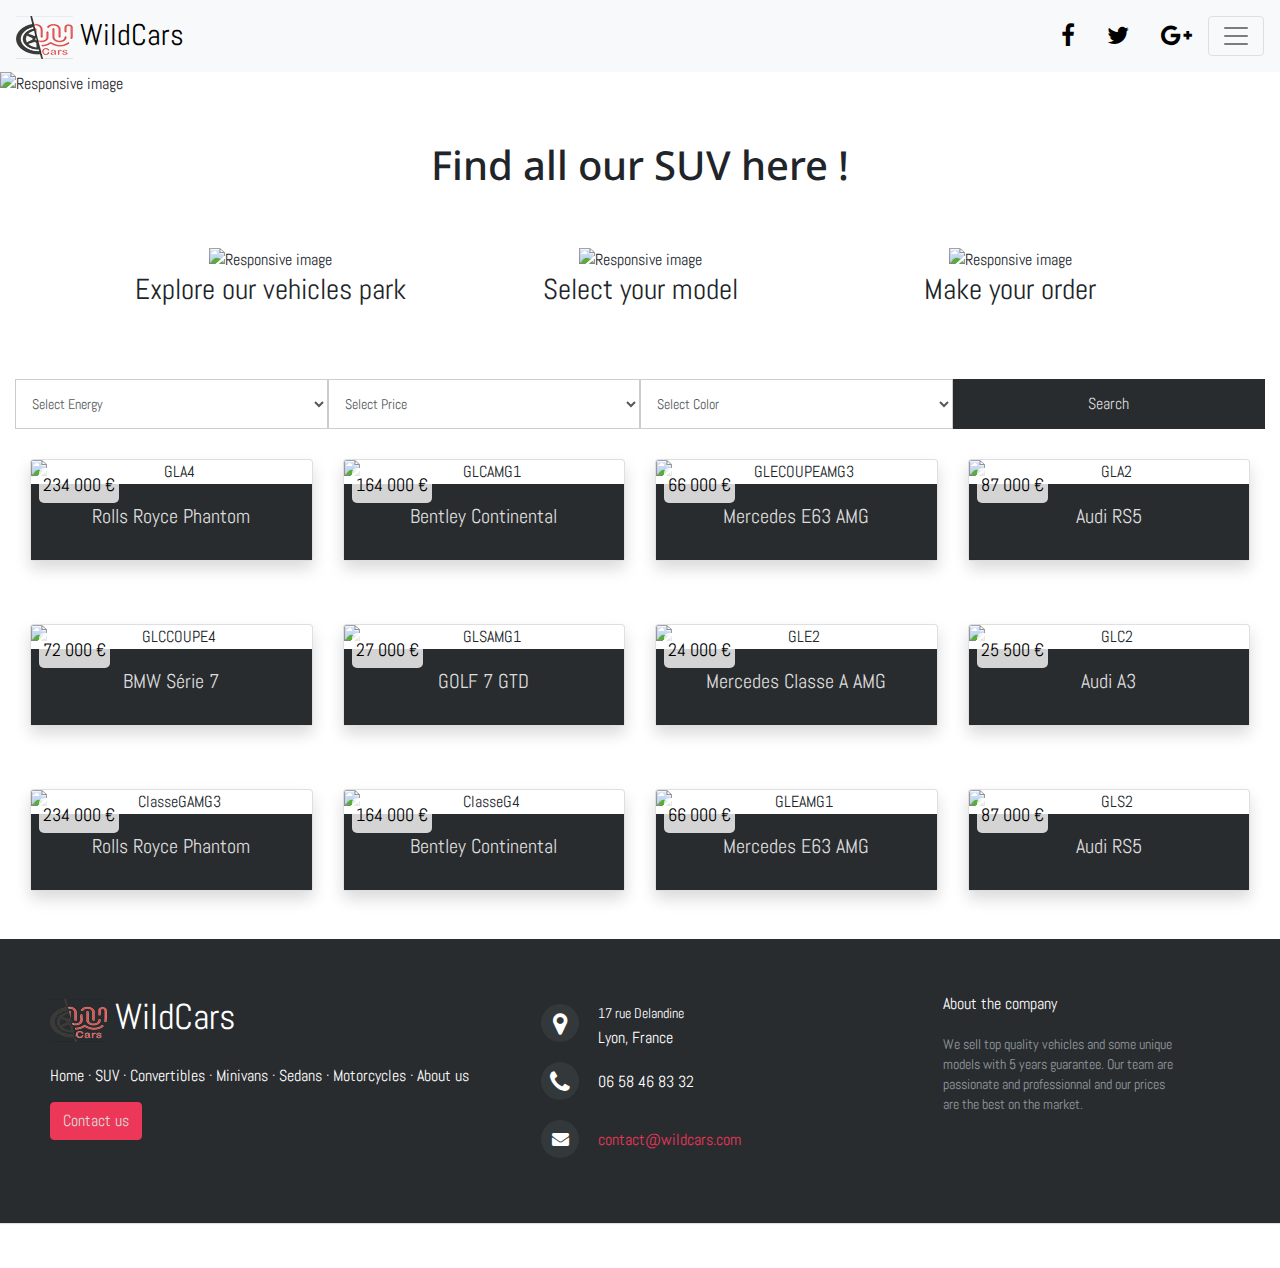
==== categorie1.html @ 67718047 "ajout du javascript responsive" ====
<!doctype html>
<html lang="en">

<head>
  <!-- Required meta tags -->
  <meta charset="utf-8">
  <meta name="viewport" content="width=device-width, initial-scale=1, shrink-to-fit=no">
  <!-- Bootstrap CSS -->
  <link rel="stylesheet" href="https://stackpath.bootstrapcdn.com/bootstrap/4.3.1/css/bootstrap.min.css"
    integrity="sha384-ggOyR0iXCbMQv3Xipma34MD+dH/1fQ784/j6cY/iJTQUOhcWr7x9JvoRxT2MZw1T" crossorigin="anonymous">
  <link href="https://fonts.googleapis.com/css?family=Abel" rel="stylesheet">
  <link href="https://fonts.googleapis.com/css?family=Noto+Sans" rel="stylesheet">
  <link rel="stylesheet" href="https://fonts.googleapis.com/icon?family=Material+Icons">
  <link rel="stylesheet" href="https://maxcdn.bootstrapcdn.com/font-awesome/4.7.0/css/font-awesome.min.css">
  <link href="categorie.css" rel="stylesheet" type="text/css">
  <title>WildCars - SUV</title>
</head>

<body>

  <header>
    <nav class="navbar navbar-light bg-light navbar-expand-xxl">
      <a class="navbar-brand" href="index.html"><img src="medias/images/Logo.png"> WildCars</a>
      <ul class="nav navbar-right ml-auto">
        <li class="nav-item"><a href="#" class="nav-link"><i class="fa fa-facebook"></i></a></li>
        <li class="nav-item"><a href="#" class="nav-link"><i class="fa fa-twitter"></i></a></li>
        <li class="nav-item"><a href="#" class="nav-link"><i class="fa fa-google-plus"></i></a></li>
      </ul>
      <button class="navbar-toggler" type="button" data-toggle="collapse"
      data-target="#navbarSupportedContent" aria-controls="navbarSupportedContent" aria-expanded="false"
      aria-label="Toggle navigation">
      <span class="navbar-toggler-icon"></span>
    </button>
    <div class="collapse navbar-collapse" id="navbarSupportedContent">
      <ul class="navbar-nav mr-auto">
        <li class="nav-item">
          <a class="nav-link" href="categorie1.html">SUV</a>
        </li>
        <li class="nav-item">
          <a class="nav-link" href="categorie2.html">Convertibles</a>
        </li>
        <li class="nav-item">
          <a class="nav-link" href="categorie3.html">Minivans</a>
        </li>
        <li class="nav-item">
          <a class="nav-link" href="categorie4.html">Sedans</a>
        </li>
        <li class="nav-item">
          <a class="nav-link" href="categorie5.html">Motorcycles</a>
        </li>
        <li class="nav-item">
          <a class="nav-link" href="index.html#aboutus">About us</a>
        </li>
      </ul>
    </div>
  </nav>
    <div class="banniere d-flex justify-content-start align-items-start">
      <img src="medias/images/HeaderCat1_img.jpg" class="img-fluid" alt="Responsive image">
      <div class="banniere-caption text-left">
        <h5>
          SUV
        </h5>
        <p>
          Trail Freely
        </p>
      </div>
    </div>
  </header>



      <!--Icone barre -->
  <section class="product-list">
    <div class="container-fluid">
      <div class="container">
        <div class="row d-flex justify-content-center align-items-center">
          <div class="h1 icon-title text-center">Find all our SUV here !</div>
        </div>
        <div class="row icon">
          <div class="col-sm-4 col-md-4 text-center">
            <img src="medias/images/icon_garage.png" class="img-fluid icon-img" alt="Responsive image">
            <div class="h5">Explore our vehicles park</div>
          </div>
          <div class="col-sm-4 col-md-4 text-center">
            <img src="medias/images/icon_search.png" class="img-fluid icon-img" alt="Responsive image">
            <div class="h5">Select your model</div>
          </div>
          <div class="col-sm-4 col-md-4 text-center">
            <img src="medias/images/icon_pay.png" class="img-fluid icon-img" alt="Responsive image">
            <div class="h5">Make your order</div>
          </div>
        </div>
      </div>


      <!--Barre de recherche -->
      <section class="search-sec">
        <div class="container-fluid">
          <form action="#" method="post" novalidate="novalidate">
            <div class="row">
              <div class="col-lg-12">
                <div class="row">
                  <div class="col-lg-3 col-md-3 col-sm-12 p-0">
                    <select class="form-control search-slt" id="exampleFormControlSelect1">
                      <option>Select Energy</option>
                      <option>Gazole</option>
                      <option>Gasoline</option>
                      <option>Hybrid</option>
                    </select>
                  </div>
                  <div class="col-lg-3 col-md-3 col-sm-12 p-0">
                    <select class="form-control search-slt" id="exampleFormControlSelect1">
                      <option>Select Price</option>
                      <option>0 to 5 000 €</option>
                      <option>5 001 to 10 000 €</option>
                      <option>10 001 to 20 000 €</option>
                      <option>20 001 to 50 000 €</option>
                      <option>> 50 001 €</option>
                    </select>
                  </div>
                  <div class="col-lg-3 col-md-3 col-sm-12 p-0">
                    <select class="form-control search-slt" id="exampleFormControlSelect1">
                      <option>Select Color</option>
                      <option>Black</option>
                      <option>White</option>
                      <option>Red</option>
                      <option>Green</option>
                      <option>Blue</option>
                      <option>Gray</option>
                    </select>
                  </div>
                  <div class="col-lg-3 col-md-3 col-sm-12 p-0">
                    <button type="button" class="btn btn-primary wrn-btn">Search</button>
                  </div>
                </div>
              </div>
            </div>
          </form>
        </div>
      </section>
      <!--première ligne de produit -->
      <div class="row d-flex justify-content-center align-items-center">
        <div class="card-deck col-sm-12">
          <!-- CARD + modal --------------------------------------------------------------------------------------------------------------------------------->
          <div class="card text-center shadow mb-5 bg-white rounded">
            <img src="medias/images/GLA4.jpg" data-toggle="modal" data-target="#GLA4"
              class="card-img-top" alt="GLA4">
            <div class="modal fade" id="GLA4" tabindex="-1" role="dialog"
              aria-labelledby="exampleModalLongTitle" aria-hidden="true">
              <div class="modal-dialog modal-lg" role="document">
                <div class="modal-content">
                  <div class="modal-header">
                    <h5 class="modal-title justify-content-center" id="GLA4">
                      Rolls Royce Phantom caracteristics
                    </h5>
                    <button type="button" class="close" data-dismiss="modal"
                      aria-label="Close"><span aria-hidden="true">&times;</span></button>
                  </div>
                  <div class="modal-body">
                    <div class="container-fluid">
                      <div class="row">
                        <div class="col-sm-12 col-md-6">
                          <img src="medias/images/GLA4.jpg" data-toggle="modal"
                            data-target="#GLA4" class="card-img-top"
                            alt="GLA4">
                        </div>
                        <div class="col-sm-12 col-md-6">
                          <ul class="list-group list-group-flush">
                            <li class="list-group-item">Energy: Gazole</li>
                            <li class="list-group-item">HP: 112 / 82 kW
                            </li>
                            <li class="list-group-item">Tax rating: 6</li>
                            <li class="list-group-item">Fuel consumption combined: 61.5 mpg
                            </li>
                            <li class="list-group-item">Transmission: Manual</li>
                            <li class="list-group-item">Price: 20 000 €</li>
                          </ul>
                        </div>
                      </div>
                    </div>
                  </div>
                  <div class="modal-footer">
                    <button type="button" class="btn btn-primary addcart"
                      data-dismiss="modal">Add to cart</button>
                      <button type="button" class="btn btn-primary"
                      data-dismiss="modal">Close</button>
                  </div>
                </div>
              </div>
            </div>

            <p class="prix">
              234 000 €
            </p>
            <div class="card-body">
              <div class="card-body">
                <h5 class="card-title">
                  Rolls Royce Phantom
                </h5>
              </div>
            </div>
          </div>
          <!-- CARD + modal --------------------------------------------------------------------------------------------------------------------------------->
          <div class="card text-center shadow mb-5 bg-white rounded">
              <img src="medias/images/GLCAMG1.jpg" data-toggle="modal" data-target="#GLCAMG1"
                class="card-img-top" alt="GLCAMG1">
              <div class="modal fade" id="GLCAMG1" tabindex="-1" role="dialog"
                aria-labelledby="exampleModalLongTitle" aria-hidden="true">
                <div class="modal-dialog modal-lg" role="document">
                  <div class="modal-content">
                    <div class="modal-header">
                      <h5 class="modal-title justify-content-center" id="GLCAMG1">
                        Bentley Continental  caracteristics
                      </h5>
                      <button type="button" class="close" data-dismiss="modal"
                        aria-label="Close"><span aria-hidden="true">&times;</span></button>
                    </div>
                    <div class="modal-body">
                      <div class="container-fluid">
                        <div class="row">
                          <div class="col-sm-12 col-md-6">
                            <img src="medias/images/GLCAMG1.jpg" data-toggle="modal"
                              data-target="#GLCAMG1" class="card-img-top"
                              alt="GLCAMG1">
                          </div>
                          <div class="col-sm-12 col-md-6">
                            <ul class="list-group list-group-flush">
                              <li class="list-group-item">Energy: Gazole</li>
                              <li class="list-group-item">HP: 112 / 82 kW
                              </li>
                              <li class="list-group-item">Tax rating: 6</li>
                              <li class="list-group-item">Fuel consumption combined: 61.5 mpg
                              </li>
                              <li class="list-group-item">Transmission: Manual</li>
                              <li class="list-group-item">Price: 20 000 €</li>
                            </ul>
                          </div>
                        </div>
                      </div>
                    </div>
                    <div class="modal-footer">
                        <button type="button" class="btn btn-primary addcart"
                        data-dismiss="modal">Add to cart</button>
                      <button type="button" class="btn btn-primary"
                        data-dismiss="modal">Close</button>
                    </div>
                  </div>
                </div>
              </div>

              <p class="prix">
                164 000 €
              </p>
              <div class="card-body">
                <div class="card-body">
                  <h5 class="card-title">
                    Bentley Continental
                  </h5>
                </div>
              </div>
            </div>
          <!-- CARD + modal --------------------------------------------------------------------------------------------------------------------------------->
          <div class="card text-center shadow mb-5 bg-white rounded">
              <img src="medias/images/GLECOUPEAMG3.jpg" data-toggle="modal" data-target="#GLECOUPEAMG3"
                class="card-img-top" alt="GLECOUPEAMG3">
              <div class="modal fade" id="GLECOUPEAMG3" tabindex="-1" role="dialog"
                aria-labelledby="exampleModalLongTitle" aria-hidden="true">
                <div class="modal-dialog modal-lg" role="document">
                  <div class="modal-content">
                    <div class="modal-header">
                      <h5 class="modal-title justify-content-center" id="GLECOUPEAMG3">
                        Mercedes E63 AMG caracteristics
                      </h5>
                      <button type="button" class="close" data-dismiss="modal"
                        aria-label="Close"><span aria-hidden="true">&times;</span></button>
                    </div>
                    <div class="modal-body">
                      <div class="container-fluid">
                        <div class="row">
                          <div class="col-sm-12 col-md-6">
                            <img src="medias/images/3mercedes.jpg" data-toggle="modal"
                              data-target="#GLECOUPEAMG3" class="card-img-top"
                              alt="GLECOUPEAMG3">
                          </div>
                          <div class="col-sm-12 col-md-6">
                            <ul class="list-group list-group-flush">
                              <li class="list-group-item">Energy: Gazole</li>
                              <li class="list-group-item">HP: 112 / 82 kW
                              </li>
                              <li class="list-group-item">Tax rating: 6</li>
                              <li class="list-group-item">Fuel consumption combined: 61.5 mpg
                              </li>
                              <li class="list-group-item">Transmission: Manual</li>
                              <li class="list-group-item">Price: 20 000 €</li>
                            </ul>
                          </div>
                        </div>
                      </div>
                    </div>
                    <div class="modal-footer">
                      <button type="button" class="btn btn-primary addcart"
                        data-dismiss="modal">Add to cart</button>
                      <button type="button" class="btn btn-primary"
                        data-dismiss="modal">Close</button>
                    </div>
                  </div>
                </div>
              </div>

              <p class="prix">
                66 000 €
              </p>
              <div class="card-body">
                <div class="card-body">
                  <h5 class="card-title">
                    Mercedes E63 AMG
                  </h5>
                </div>
              </div>
            </div>
          <!-- CARD + modal --------------------------------------------------------------------------------------------------------------------------------->
          <div class="card text-center shadow mb-5 bg-white rounded">
              <img src="medias/images/GLA2.jpg" data-toggle="modal" data-target="#GLA2"
                class="card-img-top" alt="GLA2">
              <div class="modal fade" id="GLA2" tabindex="-1" role="dialog"
                aria-labelledby="exampleModalLongTitle" aria-hidden="true">
                <div class="modal-dialog modal-lg" role="document">
                  <div class="modal-content">
                    <div class="modal-header">
                      <h5 class="modal-title justify-content-center" id="GLA2">
                       Audi RS5 caracteristics
                      </h5>
                      <button type="button" class="close" data-dismiss="modal"
                        aria-label="Close"><span aria-hidden="true">&times;</span></button>
                    </div>
                    <div class="modal-body">
                      <div class="container-fluid">
                        <div class="row">
                          <div class="col-sm-12 col-md-6">
                            <img src="medias/images/4audi.jpg" data-toggle="modal"
                              data-target="#GLA2" class="card-img-top"
                              alt="GLA2">
                          </div>
                          <div class="col-sm-12 col-md-6">
                            <ul class="list-group list-group-flush">
                              <li class="list-group-item">Energy: Gazole</li>
                              <li class="list-group-item">HP: 112 / 82 kW
                              </li>
                              <li class="list-group-item">Tax rating: 6</li>
                              <li class="list-group-item">Fuel consumption combined: 61.5 mpg
                              </li>
                              <li class="list-group-item">Transmission: Manual</li>
                              <li class="list-group-item">Price: 20 000 €</li>
                            </ul>
                          </div>
                        </div>
                      </div>
                    </div>
                    <div class="modal-footer">
                      <button type="button" class="btn btn-primary addcart"
                        data-dismiss="modal">Add to cart</button>
                      <button type="button" class="btn btn-primary"
                        data-dismiss="modal">Close</button>
                    </div>
                  </div>
                </div>
              </div>

              <p class="prix">
                87 000 €
              </p>
              <div class="card-body">
                <div class="card-body">
                  <h5 class="card-title">
                    Audi RS5
                  </h5>
                </div>
              </div>
            </div>
          </div>
          <!--deuxième ligne de produit -->
          <div class="row d-flex justify-content-center">
            <div class="card-deck col-sm-12">
              <!-- CARD + modal --------------------------------------------------------------------------------------------------------------------------------->
              <div class="card text-center shadow mb-5 bg-white rounded">
                  <img src="medias/images/GLCCOUPE4.jpg" data-toggle="modal" data-target="#GLCCOUPE4"
                    class="card-img-top" alt="GLCCOUPE4">
                  <div class="modal fade" id="GLCCOUPE4" tabindex="-1" role="dialog"
                    aria-labelledby="exampleModalLongTitle" aria-hidden="true">
                    <div class="modal-dialog modal-lg" role="document">
                      <div class="modal-content">
                        <div class="modal-header">
                          <h5 class="modal-title justify-content-center" id="GLCCOUPE4">
                            BMW Série 7 caracteristics
                          </h5>
                          <button type="button" class="close" data-dismiss="modal"
                            aria-label="Close"><span aria-hidden="true">&times;</span></button>
                        </div>
                        <div class="modal-body">
                          <div class="container-fluid">
                            <div class="row">
                              <div class="col-sm-12 col-md-6">
                                <img src="medias/images/GLCCOUPE4.jpg" data-toggle="modal"
                                  data-target="#GLCCOUPE4" class="card-img-top"
                                  alt="GLCCOUPE4">
                              </div>
                              <div class="col-sm-12 col-md-6">
                                <ul class="list-group list-group-flush">
                                  <li class="list-group-item">Energy: Gazole</li>
                                  <li class="list-group-item">HP: 112 / 82 kW
                                  </li>
                                  <li class="list-group-item">Tax rating: 6</li>
                                  <li class="list-group-item">Fuel consumption combined: 61.5 mpg
                                  </li>
                                  <li class="list-group-item">Transmission: Manual</li>
                                  <li class="list-group-item">Price: 20 000 €</li>
                                </ul>
                              </div>
                            </div>
                          </div>
                        </div>
                        <div class="modal-footer">
                          <button type="button" class="btn btn-primary addcart"
                            data-dismiss="modal">Add to cart</button>
                          <button type="button" class="btn btn-primary"
                            data-dismiss="modal">Close</button>
                        </div>
                      </div>
                    </div>
                  </div>

                  <p class="prix">
                    72 000 €
                  </p>
                  <div class="card-body">
                    <div class="card-body">
                      <h5 class="card-title">
                        BMW Série 7
                      </h5>
                    </div>
                  </div>
                </div>
              <!-- CARD + modal --------------------------------------------------------------------------------------------------------------------------------->
              <div class="card text-center shadow mb-5 bg-white rounded">
                  <img src="medias/images/GLSAMG1.jpg" data-toggle="modal" data-target="#GLSAMG1"
                    class="card-img-top" alt="GLSAMG1">
                  <div class="modal fade" id="GLSAMG1" tabindex="-1" role="dialog"
                    aria-labelledby="exampleModalLongTitle" aria-hidden="true">
                    <div class="modal-dialog modal-lg" role="document">
                      <div class="modal-content">
                        <div class="modal-header">
                          <h5 class="modal-title justify-content-center" id="GLSAMG1">
                            GOLF 7 GTD caracteristics
                          </h5>
                          <button type="button" class="close" data-dismiss="modal"
                            aria-label="Close"><span aria-hidden="true">&times;</span></button>
                        </div>
                        <div class="modal-body">
                          <div class="container-fluid">
                            <div class="row">
                              <div class="col-sm-12 col-md-6">
                                <img src="medias/images/GLSAMG1.jpg" data-toggle="modal"
                                  data-target="#GLSAMG1" class="card-img-top"
                                  alt="GLSAMG1">
                              </div>
                              <div class="col-sm-12 col-md-6">
                                <ul class="list-group list-group-flush">
                                  <li class="list-group-item">Energy: Gazole</li>
                                  <li class="list-group-item">HP: 112 / 82 kW
                                  </li>
                                  <li class="list-group-item">Tax rating: 6</li>
                                  <li class="list-group-item">Fuel consumption combined: 61.5 mpg
                                  </li>
                                  <li class="list-group-item">Transmission: Manual</li>
                                  <li class="list-group-item">Price: 20 000 €</li>
                                </ul>
                              </div>
                            </div>
                          </div>
                        </div>
                        <div class="modal-footer">
                          <button type="button" class="btn btn-primary addcart"
                            data-dismiss="modal">Add to cart</button>
                          <button type="button" class="btn btn-primary"
                            data-dismiss="modal">Close</button>
                        </div>
                      </div>
                    </div>
                  </div>

                  <p class="prix">
                    27 000 €
                  </p>
                  <div class="card-body">
                    <div class="card-body">
                      <h5 class="card-title">
                        GOLF 7 GTD
                      </h5>
                    </div>
                  </div>
                </div>
              <!-- CARD + modal --------------------------------------------------------------------------------------------------------------------------------->
              <div class="card text-center shadow mb-5 bg-white rounded">
                  <img src="medias/images/GLE2.jpg" data-toggle="modal" data-target="#GLE2"
                    class="card-img-top" alt="GLE2">
                  <div class="modal fade" id="GLE2" tabindex="-1" role="dialog"
                    aria-labelledby="exampleModalLongTitle" aria-hidden="true">
                    <div class="modal-dialog modal-lg" role="document">
                      <div class="modal-content">
                        <div class="modal-header">
                          <h5 class="modal-title justify-content-center" id="GLE2">
                            Mercedes Classe A AMG caracteristics
                          </h5>
                          <button type="button" class="close" data-dismiss="modal"
                            aria-label="Close"><span aria-hidden="true">&times;</span></button>
                        </div>
                        <div class="modal-body">
                          <div class="container-fluid">
                            <div class="row">
                              <div class="col-sm-12 col-md-6">
                                <img src="medias/images/GLE2.jpg" data-toggle="modal"
                                  data-target="#GLE2" class="card-img-top"
                                  alt="GLE2">
                              </div>
                              <div class="col-sm-12 col-md-6">
                                <ul class="list-group list-group-flush">
                                  <li class="list-group-item">Energy: Gazole</li>
                                  <li class="list-group-item">HP: 112 / 82 kW
                                  </li>
                                  <li class="list-group-item">Tax rating: 6</li>
                                  <li class="list-group-item">Fuel consumption combined: 61.5 mpg
                                  </li>
                                  <li class="list-group-item">Transmission: Manual</li>
                                  <li class="list-group-item">Price: 20 000 €</li>
                                </ul>
                              </div>
                            </div>
                          </div>
                        </div>
                        <div class="modal-footer">
                          <button type="button" class="btn btn-primary addcart"
                            data-dismiss="modal">Add to cart</button>
                            <button type="button" class="btn btn-primary"
                            data-dismiss="modal">Close</button>
                        </div>
                      </div>
                    </div>
                  </div>

                  <p class="prix">
                    24 000 €
                  </p>
                  <div class="card-body">
                    <div class="card-body">
                      <h5 class="card-title">
                        Mercedes Classe A AMG
                      </h5>
                    </div>
                  </div>
                </div>
              <!-- CARD + modal --------------------------------------------------------------------------------------------------------------------------------->
              <div class="card text-center shadow mb-5 bg-white rounded">
                  <img src="medias/images/GLC2.jpg" data-toggle="modal" data-target="#GLC2"
                    class="card-img-top" alt="GLC2">
                  <div class="modal fade" id="GLC2" tabindex="-1" role="dialog"
                    aria-labelledby="exampleModalLongTitle" aria-hidden="true">
                    <div class="modal-dialog modal-lg" role="document">
                      <div class="modal-content">
                        <div class="modal-header">
                          <h5 class="modal-title justify-content-center" id="GLC2">
                            Audi A3 caracteristics
                          </h5>
                          <button type="button" class="close" data-dismiss="modal"
                            aria-label="Close"><span aria-hidden="true">&times;</span></button>
                        </div>
                        <div class="modal-body">
                          <div class="container-fluid">
                            <div class="row">
                              <div class="col-sm-12 col-md-6">
                                <img src="medias/images/GLC2.jpg" data-toggle="modal"
                                  data-target="#GLC2" class="card-img-top"
                                  alt="GLC2">
                              </div>
                              <div class="col-sm-12 col-md-6">
                                <ul class="list-group list-group-flush">
                                  <li class="list-group-item">Energy: Gazole</li>
                                  <li class="list-group-item">HP: 112 / 82 kW
                                  </li>
                                  <li class="list-group-item">Tax rating: 6</li>
                                  <li class="list-group-item">Fuel consumption combined: 61.5 mpg
                                  </li>
                                  <li class="list-group-item">Transmission: Manual</li>
                                  <li class="list-group-item">Price: 20 000 €</li>
                                </ul>
                              </div>
                            </div>
                          </div>
                        </div>
                        <div class="modal-footer">
                          <button type="button" class="btn btn-primary addcart"
                            data-dismiss="modal">Add to cart</button>
                          <button type="button" class="btn btn-primary"
                            data-dismiss="modal">Close</button>
                        </div>
                      </div>
                    </div>
                  </div>

                  <p class="prix">
                    25 500 €
                  </p>
                  <div class="card-body">
                    <div class="card-body">
                      <h5 class="card-title">
                        Audi A3
                      </h5>
                    </div>
                  </div>
                </div>
          </div>


         <!--première ligne de produit -->
      <div class="row d-flex justify-content-center align-items-center">
        <div class="card-deck col-sm-12">
          <!-- CARD + modal --------------------------------------------------------------------------------------------------------------------------------->
          <div class="card text-center shadow mb-5 bg-white rounded">
            <img src="medias/images/ClasseGAMG3.jpg" data-toggle="modal" data-target="#ClasseGAMG3"
              class="card-img-top" alt="ClasseGAMG3">
            <div class="modal fade" id="ClasseGAMG3" tabindex="-1" role="dialog"
              aria-labelledby="exampleModalLongTitle" aria-hidden="true">
              <div class="modal-dialog modal-lg" role="document">
                <div class="modal-content">
                  <div class="modal-header">
                    <h5 class="modal-title justify-content-center" id="ClasseGAMG3">
                      Rolls Royce Phantom caracteristics
                    </h5>
                    <button type="button" class="close" data-dismiss="modal"
                      aria-label="Close"><span aria-hidden="true">&times;</span></button>
                  </div>
                  <div class="modal-body">
                    <div class="container-fluid">
                      <div class="row">
                        <div class="col-sm-12 col-md-6">
                          <img src="medias/images/ClasseGAMG3.jpg" data-toggle="modal"
                            data-target="#ClasseGAMG3" class="card-img-top"
                            alt="ClasseGAMG3">
                        </div>
                        <div class="col-sm-12 col-md-6">
                          <ul class="list-group list-group-flush">
                            <li class="list-group-item">Energy: Gazole</li>
                            <li class="list-group-item">HP: 112 / 82 kW
                            </li>
                            <li class="list-group-item">Tax rating: 6</li>
                            <li class="list-group-item">Fuel consumption combined: 61.5 mpg
                            </li>
                            <li class="list-group-item">Transmission: Manual</li>
                            <li class="list-group-item">Price: 20 000 €</li>
                          </ul>
                        </div>
                      </div>
                    </div>
                  </div>
                  <div class="modal-footer">
                    <button type="button" class="btn btn-primary addcart"
                      data-dismiss="modal">Add to cart</button>
                      <button type="button" class="btn btn-primary"
                      data-dismiss="modal">Close</button>
                  </div>
                </div>
              </div>
            </div>

            <p class="prix">
              234 000 €
            </p>
            <div class="card-body">
              <div class="card-body">
                <h5 class="card-title">
                  Rolls Royce Phantom
                </h5>
              </div>
            </div>
          </div>
          <!-- CARD + modal --------------------------------------------------------------------------------------------------------------------------------->
          <div class="card text-center shadow mb-5 bg-white rounded">
              <img src="medias/images/ClasseG4.jpg" data-toggle="modal" data-target="#ClasseG4"
                class="card-img-top" alt="ClasseG4">
              <div class="modal fade" id="ClasseG4" tabindex="-1" role="dialog"
                aria-labelledby="exampleModalLongTitle" aria-hidden="true">
                <div class="modal-dialog modal-lg" role="document">
                  <div class="modal-content">
                    <div class="modal-header">
                      <h5 class="modal-title justify-content-center" id="ClasseG4">
                        Bentley Continental  caracteristics
                      </h5>
                      <button type="button" class="close" data-dismiss="modal"
                        aria-label="Close"><span aria-hidden="true">&times;</span></button>
                    </div>
                    <div class="modal-body">
                      <div class="container-fluid">
                        <div class="row">
                          <div class="col-sm-12 col-md-6">
                            <img src="medias/images/ClasseG4.jpg" data-toggle="modal"
                              data-target="#ClasseG4" class="card-img-top"
                              alt="ClasseG4">
                          </div>
                          <div class="col-sm-12 col-md-6">
                            <ul class="list-group list-group-flush">
                              <li class="list-group-item">Energy: Gazole</li>
                              <li class="list-group-item">HP: 112 / 82 kW
                              </li>
                              <li class="list-group-item">Tax rating: 6</li>
                              <li class="list-group-item">Fuel consumption combined: 61.5 mpg
                              </li>
                              <li class="list-group-item">Transmission: Manual</li>
                              <li class="list-group-item">Price: 20 000 €</li>
                            </ul>
                          </div>
                        </div>
                      </div>
                    </div>
                    <div class="modal-footer">
                        <button type="button" class="btn btn-primary addcart"
                        data-dismiss="modal">Add to cart</button>
                      <button type="button" class="btn btn-primary"
                        data-dismiss="modal">Close</button>
                    </div>
                  </div>
                </div>
              </div>

              <p class="prix">
                164 000 €
              </p>
              <div class="card-body">
                <div class="card-body">
                  <h5 class="card-title">
                    Bentley Continental
                  </h5>
                </div>
              </div>
            </div>
          <!-- CARD + modal --------------------------------------------------------------------------------------------------------------------------------->
          <div class="card text-center shadow mb-5 bg-white rounded">
              <img src="medias/images/GLEAMG1.jpg" data-toggle="modal" data-target="#GLEAMG1"
                class="card-img-top" alt="GLEAMG1">
              <div class="modal fade" id="GLEAMG1" tabindex="-1" role="dialog"
                aria-labelledby="exampleModalLongTitle" aria-hidden="true">
                <div class="modal-dialog modal-lg" role="document">
                  <div class="modal-content">
                    <div class="modal-header">
                      <h5 class="modal-title justify-content-center" id="GLEAMG1">
                        Mercedes E63 AMG caracteristics
                      </h5>
                      <button type="button" class="close" data-dismiss="modal"
                        aria-label="Close"><span aria-hidden="true">&times;</span></button>
                    </div>
                    <div class="modal-body">
                      <div class="container-fluid">
                        <div class="row">
                          <div class="col-sm-12 col-md-6">
                            <img src="medias/images/GLEAMG1.jpg" data-toggle="modal"
                              data-target="#GLEAMG1" class="card-img-top"
                              alt="GLEAMG1">
                          </div>
                          <div class="col-sm-12 col-md-6">
                            <ul class="list-group list-group-flush">
                              <li class="list-group-item">Energy: Gazole</li>
                              <li class="list-group-item">HP: 112 / 82 kW
                              </li>
                              <li class="list-group-item">Tax rating: 6</li>
                              <li class="list-group-item">Fuel consumption combined: 61.5 mpg
                              </li>
                              <li class="list-group-item">Transmission: Manual</li>
                              <li class="list-group-item">Price: 20 000 €</li>
                            </ul>
                          </div>
                        </div>
                      </div>
                    </div>
                    <div class="modal-footer">
                      <button type="button" class="btn btn-primary addcart"
                        data-dismiss="modal">Add to cart</button>
                      <button type="button" class="btn btn-primary"
                        data-dismiss="modal">Close</button>
                    </div>
                  </div>
                </div>
              </div>

              <p class="prix">
                66 000 €
              </p>
              <div class="card-body">
                <div class="card-body">
                  <h5 class="card-title">
                    Mercedes E63 AMG
                  </h5>
                </div>
              </div>
            </div>
          <!-- CARD + modal --------------------------------------------------------------------------------------------------------------------------------->
          <div class="card text-center shadow mb-5 bg-white rounded">
              <img src="medias/images/GLS2.jpg" data-toggle="modal" data-target="#GLS2"
                class="card-img-top" alt="GLS2">
              <div class="modal fade" id="GLS2" tabindex="-1" role="dialog"
                aria-labelledby="exampleModalLongTitle" aria-hidden="true">
                <div class="modal-dialog modal-lg" role="document">
                  <div class="modal-content">
                    <div class="modal-header">
                      <h5 class="modal-title justify-content-center" id="GLS2">
                       Audi RS5 caracteristics
                      </h5>
                      <button type="button" class="close" data-dismiss="modal"
                        aria-label="Close"><span aria-hidden="true">&times;</span></button>
                    </div>
                    <div class="modal-body">
                      <div class="container-fluid">
                        <div class="row">
                          <div class="col-sm-12 col-md-6">
                            <img src="medias/images/GLS2.jpg" data-toggle="modal"
                              data-target="#GLS2" class="card-img-top"
                              alt="GLS2">
                          </div>
                          <div class="col-sm-12 col-md-6">
                            <ul class="list-group list-group-flush">
                              <li class="list-group-item">Energy: Gazole</li>
                              <li class="list-group-item">HP: 112 / 82 kW
                              </li>
                              <li class="list-group-item">Tax rating: 6</li>
                              <li class="list-group-item">Fuel consumption combined: 61.5 mpg
                              </li>
                              <li class="list-group-item">Transmission: Manual</li>
                              <li class="list-group-item">Price: 20 000 €</li>
                            </ul>
                          </div>
                        </div>
                      </div>
                    </div>
                    <div class="modal-footer">
                      <button type="button" class="btn btn-primary addcart"
                        data-dismiss="modal">Add to cart</button>
                      <button type="button" class="btn btn-primary"
                        data-dismiss="modal">Close</button>
                    </div>
                  </div>
                </div>
              </div>

              <p class="prix">
                87 000 €
              </p>
              <div class="card-body">
                <div class="card-body">
                  <h5 class="card-title">
                    Audi RS5
                  </h5>
                </div>
              </div>
            </div>
          </div>







  <footer class="footer-distributed">
    <div class="footer-left">
      <h3>
        <span><img src="medias/images/Logo.png"></span>
        WildCars
      </h3>
      <p class="footer-links">
        <a href="index.html">Home</a>
        ·
        <a href="categorie1.html">SUV</a>
        ·
        <a href="categorie2.html">Convertibles</a>
        ·
        <a href="categorie3.html">Minivans</a>
        ·
        <a href="categorie4.html">Sedans</a>
        ·
        <a href="categorie5.html">Motorcycles</a>
        ·
        <a href="index.html#aboutus">About us</a>
      </p>
      <button type="button" class="btn btn-primary contactus" data-toggle="modal" data-target="#exampleModal" data-whatever="@mdo">Contact us</button>
      <div class="modal fade" id="exampleModal" tabindex="-1" role="dialog" aria-labelledby="exampleModalLabel" aria-hidden="true">
          <div class="modal-dialog" role="document">
            <div class="modal-content">
            <div class="modal-header">
              <h5 class="modal-title" id="exampleModalLabel">New message</h5>
              <button type="button" class="close" data-dismiss="modal" aria-label="Close">
              <span aria-hidden="true">&times;</span>
              </button>
            </div>
            <div class="modal-body">
              <form>
              <div class="form-group">
                <label for="recipient-name" class="col-form-label">Recipient:</label>
                <input placeholder="@" type="text" class="form-control" id="recipient-name">
              </div>
              <div class="form-group">
                <label for="message-text" class="col-form-label">Message:</label>
                <textarea class="form-control" id="message-text"></textarea>
              </div>
              </form>
            </div>
            <div class="modal-footer">
              <button type="button" class="btn btn-secondary" data-dismiss="modal">Close</button>
              <button type="button" class="btn btn-primary">Send message</button>
            </div>
            </div>
          </div>
          </div>
    </div>
    <div class="footer-center">
      <div>
        <i class="fa fa-map-marker"></i>
        <p>
          <span>17 rue Delandine</span>
          Lyon, France
        </p>
      </div>
      <div>
        <i class="fa fa-phone"></i>
        <p>
          06 58 46 83 32
        </p>
      </div>
      <div>
        <i class="fa fa-envelope"></i>
        <p>
          <a href="mailto:support@company.com">contact@wildcars.com</a>
        </p>
      </div>
    </div>
    <div class="footer-right">
      <p class="footer-company-about">
        <span>About the company</span>
        We sell top quality vehicles and some unique models with 5 years guarantee. Our team are passionate and
        professionnal and our prices are the best on the market.
      </p>
    </div>
  </footer>
  <!-- Optional JavaScript -->
  <!-- jQuery first, then Popper.js, then Bootstrap JS -->
  <script src="https://code.jquery.com/jquery-3.3.1.slim.min.js"
    integrity="sha384-q8i/X+965DzO0rT7abK41JStQIAqVgRVzpbzo5smXKp4YfRvH+8abtTE1Pi6jizo"
    crossorigin="anonymous"></script>
  <script src="https://cdnjs.cloudflare.com/ajax/libs/popper.js/1.14.7/umd/popper.min.js"
    integrity="sha384-UO2eT0CpHqdSJQ6hJty5KVphtPhzWj9WO1clHTMGa3JDZwrnQq4sF86dIHNDz0W1"
    crossorigin="anonymous"></script>
  <script src="https://stackpath.bootstrapcdn.com/bootstrap/4.3.1/js/bootstrap.min.js"
    integrity="sha384-JjSmVgyd0p3pXB1rRibZUAYoIIy6OrQ6VrjIEaFf/nJGzIxFDsf4x0xIM+B07jRM"
    crossorigin="anonymous"></script>
</body>

</html>
---- categorie.css ----
body {
	font-family: 'Abel', sans-serif;
}

/*Navbar*/

.row {
	margin: 40px 0;
}

.navbar-light .navbar-brand {
	color: black;
	font-size: 30px;
}

.navbar-light .navbar-brand:hover {
	color: #ED3759;
	font-size: 30px;
}

.navbar-light .navbar-nav .nav-link {
	color: #33383b;
}

.navbar-light .navbar-nav .nav-link:hover {
	color: #ED3759;
}

.nav-item {
	list-style: none;
}

.nav-link {
	color: black;

}
.navright {
	flex-direction: row;
}

.nav-link:hover {
	opacity: 0.9;
	color:#ED3759;
}

a.nav-link {
  font-size: 1.5em;
}

/*Banniere*/

.banniere {
	position: relative;
	overflow: hidden;
}

.banniere-caption {
	position: absolute;
	text-shadow: 3px 3px 6px black;
	color: white;
	left: 20px;
	top:20px;
	font-family: 'Noto Sans', sans-serif;
}

.img-fluid {
	transition: transform .5s;
}

.img-fluid:hover {
	transform: scale(1.05);
}

.card-body {
	padding: 10px;
	background-color: #292c2f;
	color:#DCDCDC;
}

.banniere-caption h5 {
	font-size: 8vmin;
}

.banniere-caption p {
	font-size: 3.5vmin;
}

.row {
	margin: 15px 0;
}

.prix {
	border-radius: 5px;
	padding: 4px;
	font-size: 1.1em;
	font-weight: 500;
	position: absolute;
	left: 0.5rem;
	top: 0.5rem;
	color : black;
	background-color: rgba(255, 255, 255, 0.8);
	transition: transform .2s;
}

.card img:hover {
	opacity: 0.7;
}

.card:hover .prix {
	transform: translate(5px, 5px);
}


.icon-img {
  width: 150px;
}

.icon-list {
  margin: 150px 0;
}

div.h5 {
  font-size: 1.8em;
}

/* Search button*/
/*search box css start here*/
.search-sec {
	background: gray;
	padding: 2rem;
}

.search-slt {
	display: block;
	width: 100%;
	font-size: 0.875rem;
	line-height: 1.5;
	color: #55595c;
	background-color: #fff;
	background-image: none;
	border: 1px solid #ccc;
	height: calc(3rem + 2px) !important;
	border-radius:0;
}

.wrn-btn {
	width: 100%;
	font-size: 16px;
	font-weight: 400;
	text-transform: capitalize;
	height: calc(3rem + 2px) !important;
	border-radius:0;
}

.search-sec {
	background: white;
	padding: 0;
	margin-bottom: 0;
}

.btn-primary {
	color: #DCDCDC;
	background-color: #292c2f;
	border-color: #292c2f;
}

.btn-primary:hover {
	opacity: 0.9;
	color: white;
	background-color: #ED3759;
	border-color: #ED3759;
}

/* CSS du footer */

.footer-distributed {
	background-color: #292c2f;
	box-shadow: 0 1px 1px 0 rgba(0, 0, 0, 0.12);
	box-sizing: border-box;
	width: 100%;
	text-align: left;
	font: 16px 'Abel';
	padding: 55px 50px;
}

.footer-distributed .footer-left,.footer-distributed .footer-center,.footer-distributed .footer-right {
	display: inline-block;
	vertical-align: top;
}

/* Footer left */
.footer-distributed .footer-left {
	width: 40%;
}

/* The company logo */
.footer-distributed h3 {
	color:  #ffffff;
	font: normal 36px 'Abel', cursive;
	margin: 0;
}

.footer-distributed h3 span {
	color:  #5383d3;
}

/* Footer links */
.footer-distributed .footer-links {
	color:  #ffffff;
	margin: 20px 0 12px;
	padding: 0;
}

.footer-distributed .footer-links a {
	display:inline-block;
	line-height: 1.8;
	text-decoration: none;
	color: white;
}

.footer-distributed .footer-links a:hover {
	color: #ED3759;
}

.footer-distributed .footer-company-name {
	color:  #8f9296;
	font-size: 14px;
	font-weight: normal;
	margin: 0;
}

/* Footer Center */
.footer-distributed .footer-center {
	width: 35%;
}

.footer-distributed .footer-center i {
	background-color:  #33383b;
	color: #ffffff;
	font-size: 25px;
	width: 38px;
	height: 38px;
	border-radius: 50%;
	text-align: center;
	line-height: 42px;
	margin: 10px 15px;
	vertical-align: middle;
}

.footer-distributed .footer-center i.fa-envelope {
	font-size: 17px;
	line-height: 38px;
}

.footer-distributed .footer-center p {
	display: inline-block;
	color: #ffffff;
	vertical-align: middle;
	margin:0;
}

.footer-distributed .footer-center p span {
	display:block;
	font-weight: normal;
	font-size:14px;
	line-height:2;
}

.footer-distributed .footer-center p a {
	color:  #ED3759;
	text-decoration: none;
}

/* Footer Right */
.footer-distributed .footer-right {
	width: 20%;
}

.footer-distributed .footer-company-about {
	line-height: 20px;
	color:  #92999f;
	font-size: 14px;
	font-weight: normal;
	margin: 0;
}

.footer-distributed .footer-company-about span {
	display: block;
	color:  #ffffff;
	font-size: 16px;
	margin-bottom: 20px;
}

.footer-distributed .footer-icons {
	margin-top: 25px;
}

.footer-distributed .footer-icons a {
	display: inline-block;
	width: 35px;
	height: 35px;
	cursor: pointer;
	background-color:  #33383b;
	border-radius: 2px;
	font-size: 20px;
	color: #ffffff;
	text-align: center;
	line-height: 35px;
	margin-right: 3px;
	margin-bottom: 5px;
}

/* If you don't want the footer to be responsive, remove these media queries */
@media (max-width: 880px) {
	.footer-distributed {
		font: bold 14px sans-serif;
	}

	.footer-distributed .footer-left,.footer-distributed .footer-center,.footer-distributed .footer-right	{
		display: block;
		width: 100%;
		margin-bottom: 40px;
		text-align: center;
	}

	.footer-distributed .footer-center i {
		margin-left: 0;
	}
}

/*Icon*/
.container-fluid {
	padding-right: 0px;
	padding-left: 0px;
}

.icon {
	margin: 50px 0;
}

.icon-title {
	margin-top: 30px;
	font-family: 'Noto Sans', sans-serif;
}

/*Modal*/

.addcart {
	color: white;
	background-color: #ED3759;
	border-color: #ED3759;
}

.addcart:hover {
	opacity: 0.7;
}

.contactus {
	color: #DCDCDC;
	background-color: #ED3759;
	border-color: #ED3759;
}


/* responsivité */

@media screen and (max-width: 1024px) {
	.card-title {
		font-size: 14px;
		margin: 1px;
	}

	.card-body {
		padding: 2px;
	}
}

@media screen and (max-width: 815px) {
	.card-title {
		font-size: 12px;
		margin: 1px;
	}

	.card-body {
		padding: 2px;
	}

	.prix	{
		font-size: 0.7em;
	}


  .icon-img {
  width: 100px;
}

.icon-list {
  margin: 100px 0;
}

div.h5 {
  font-size: 1.2em;
}
}

@media screen and (max-width: 576px) {
	.card-title	{
		font-size: 16px;
		margin: 1px;
	}

	.card-body {
		padding: 5px;
	}

	.prix	{
		font-size: 0.9em;
	}

	  /*Icon*/

	.icon {
		margin: 0;
	}

	.icon-img {
	  width: 80px;
	}

	.icon-list {
	  margin: 55px 0;
	}

	div.h5 {
	  font-size: 1em;
	}

	div.col-12.col-md-4.text-center {
	  padding-top: 25px;
	}

	a.nav-link {
	  font-size: 1em;
	}

	div.h1.icon-title.text-center {
		font-size: 1em;
		font-weight: 600;
	}

	div.col-sm-4.col-md-4.text-center {
		padding-top: 25px;
	}


}
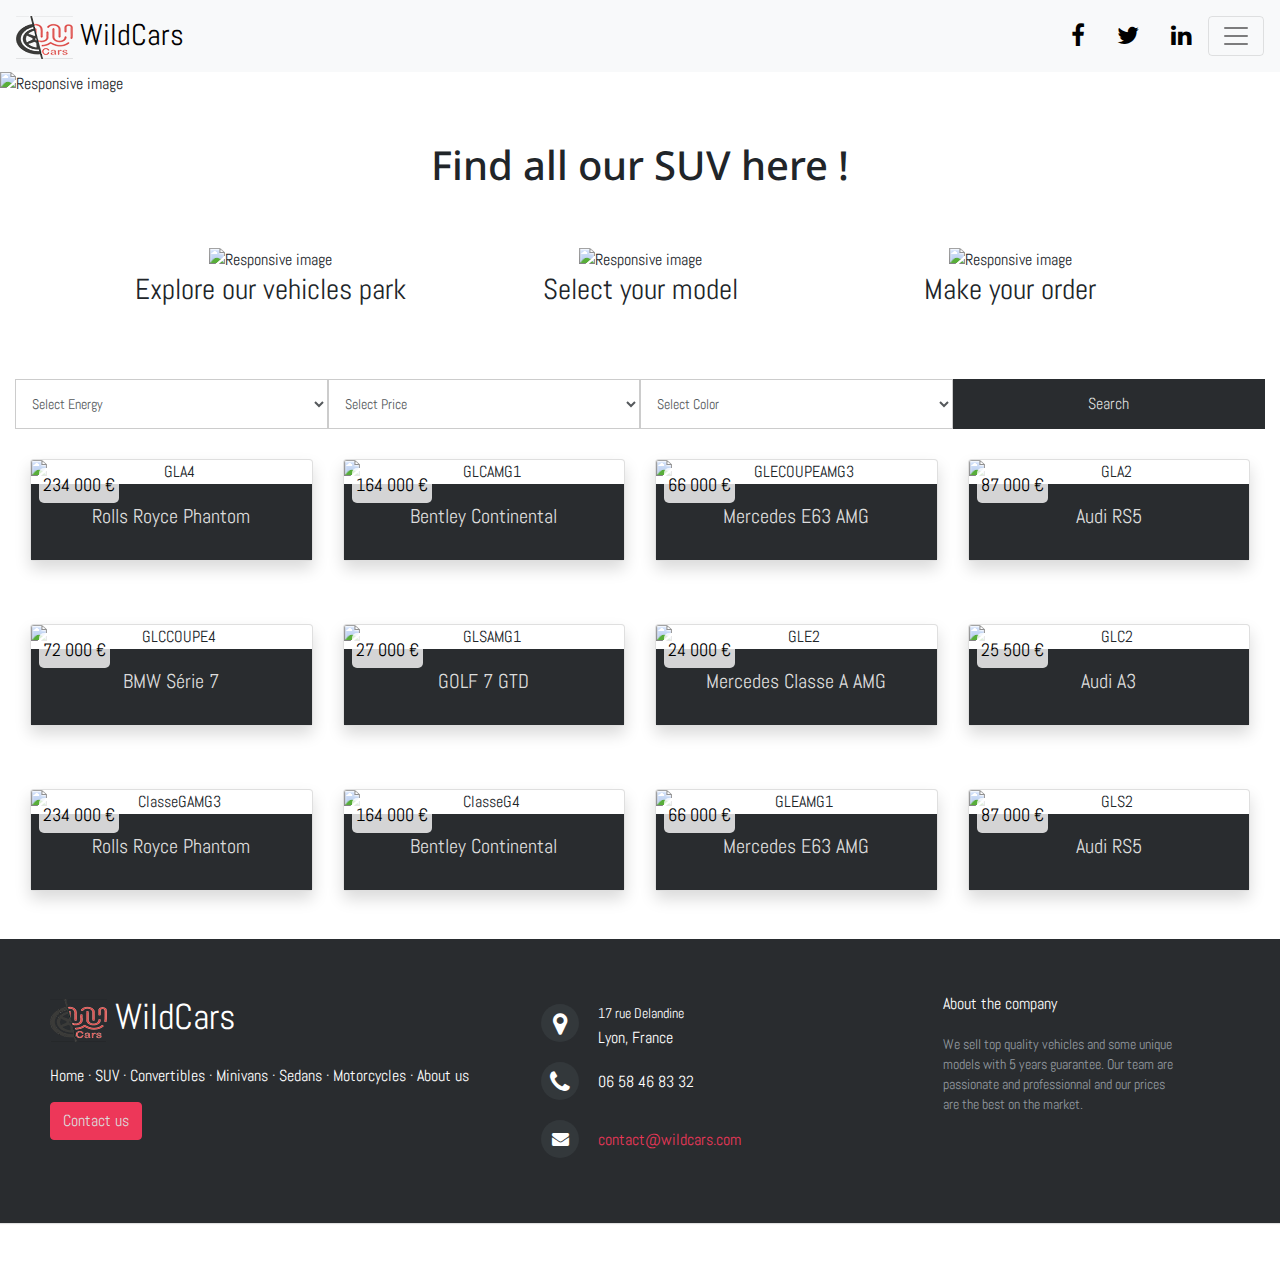
==== commit 92f285e0: "TEST contrib" ====
--- a/categorie1.html
+++ b/categorie1.html
@@ -24,7 +24,7 @@
       <ul class="nav navbar-right ml-auto">
         <li class="nav-item"><a href="#" class="nav-link"><i class="fa fa-facebook"></i></a></li>
         <li class="nav-item"><a href="#" class="nav-link"><i class="fa fa-twitter"></i></a></li>
-        <li class="nav-item"><a href="#" class="nav-link"><i class="fa fa-google-plus"></i></a></li>
+       <li class="nav-item"><a href="#" class="nav-link"><i class="fa fa-linkedin"></i></a></li>
       </ul>
       <button class="navbar-toggler" type="button" data-toggle="collapse"
       data-target="#navbarSupportedContent" aria-controls="navbarSupportedContent" aria-expanded="false"
